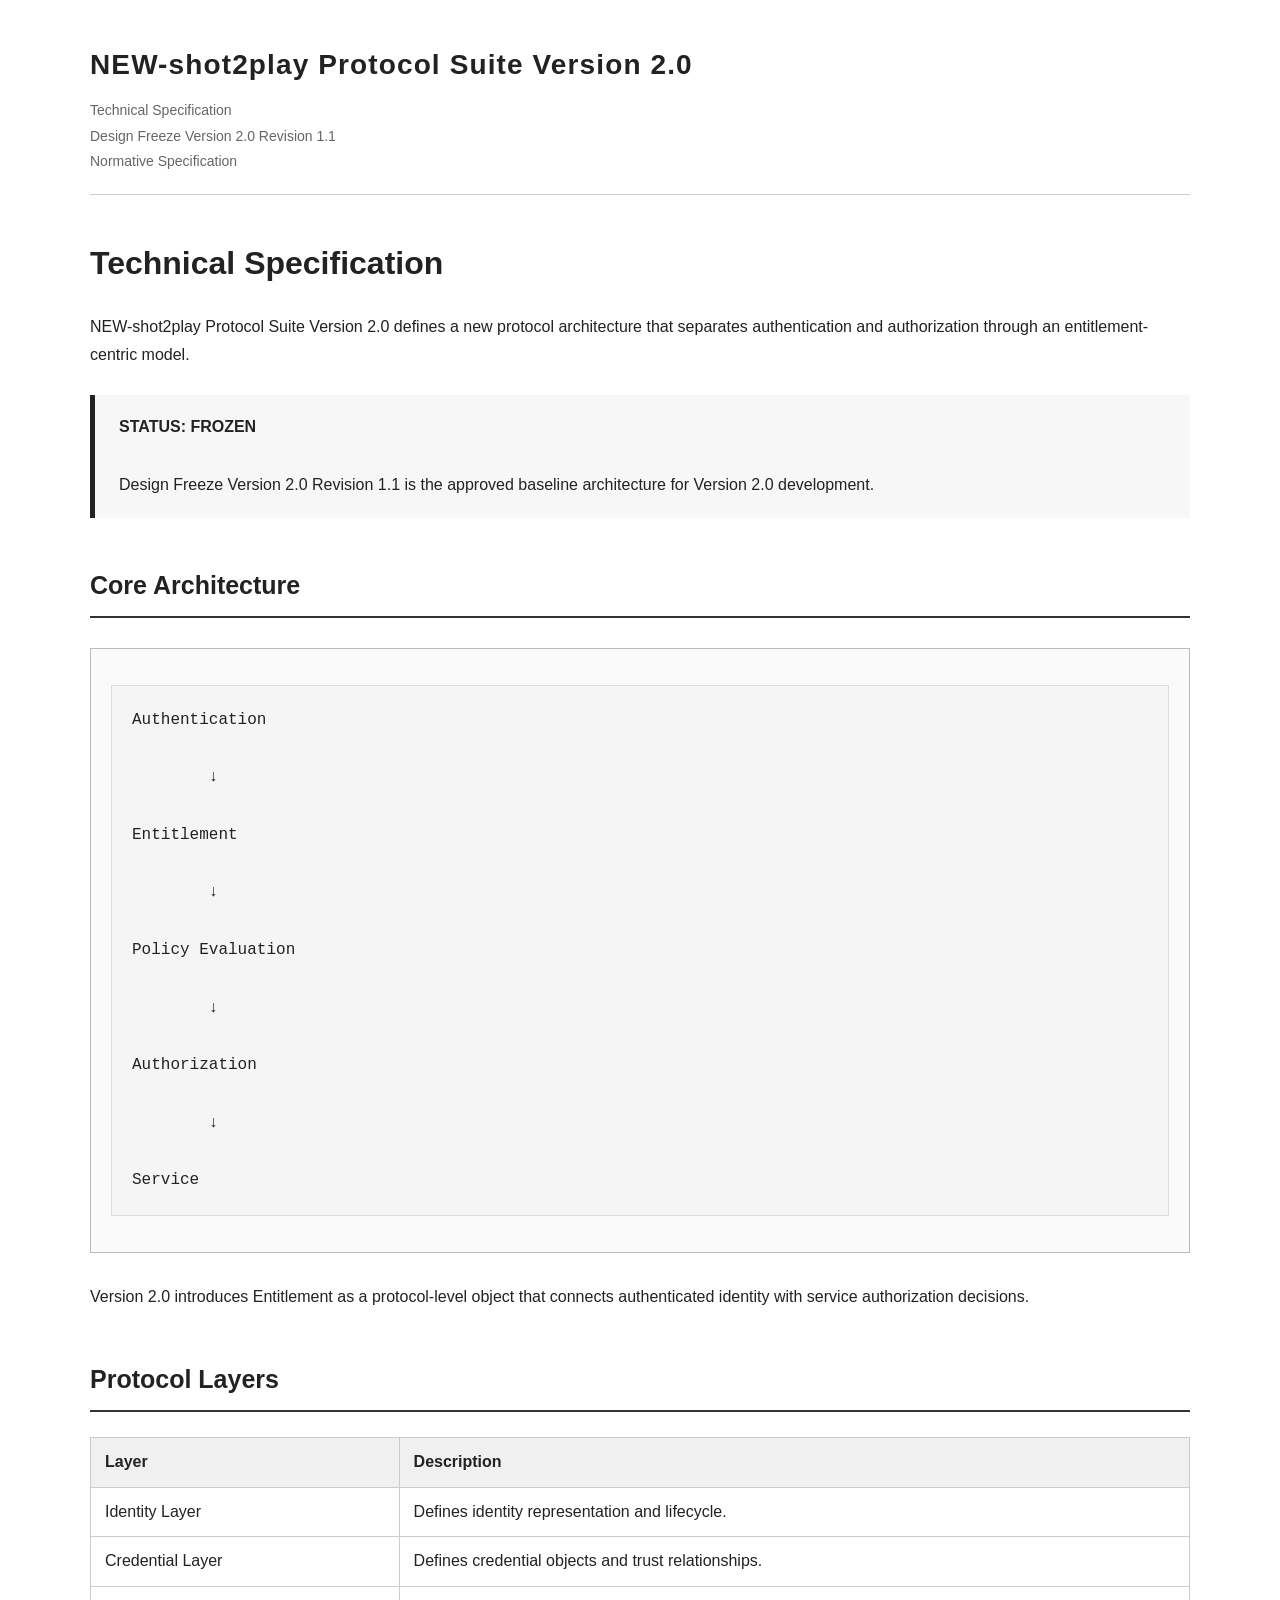
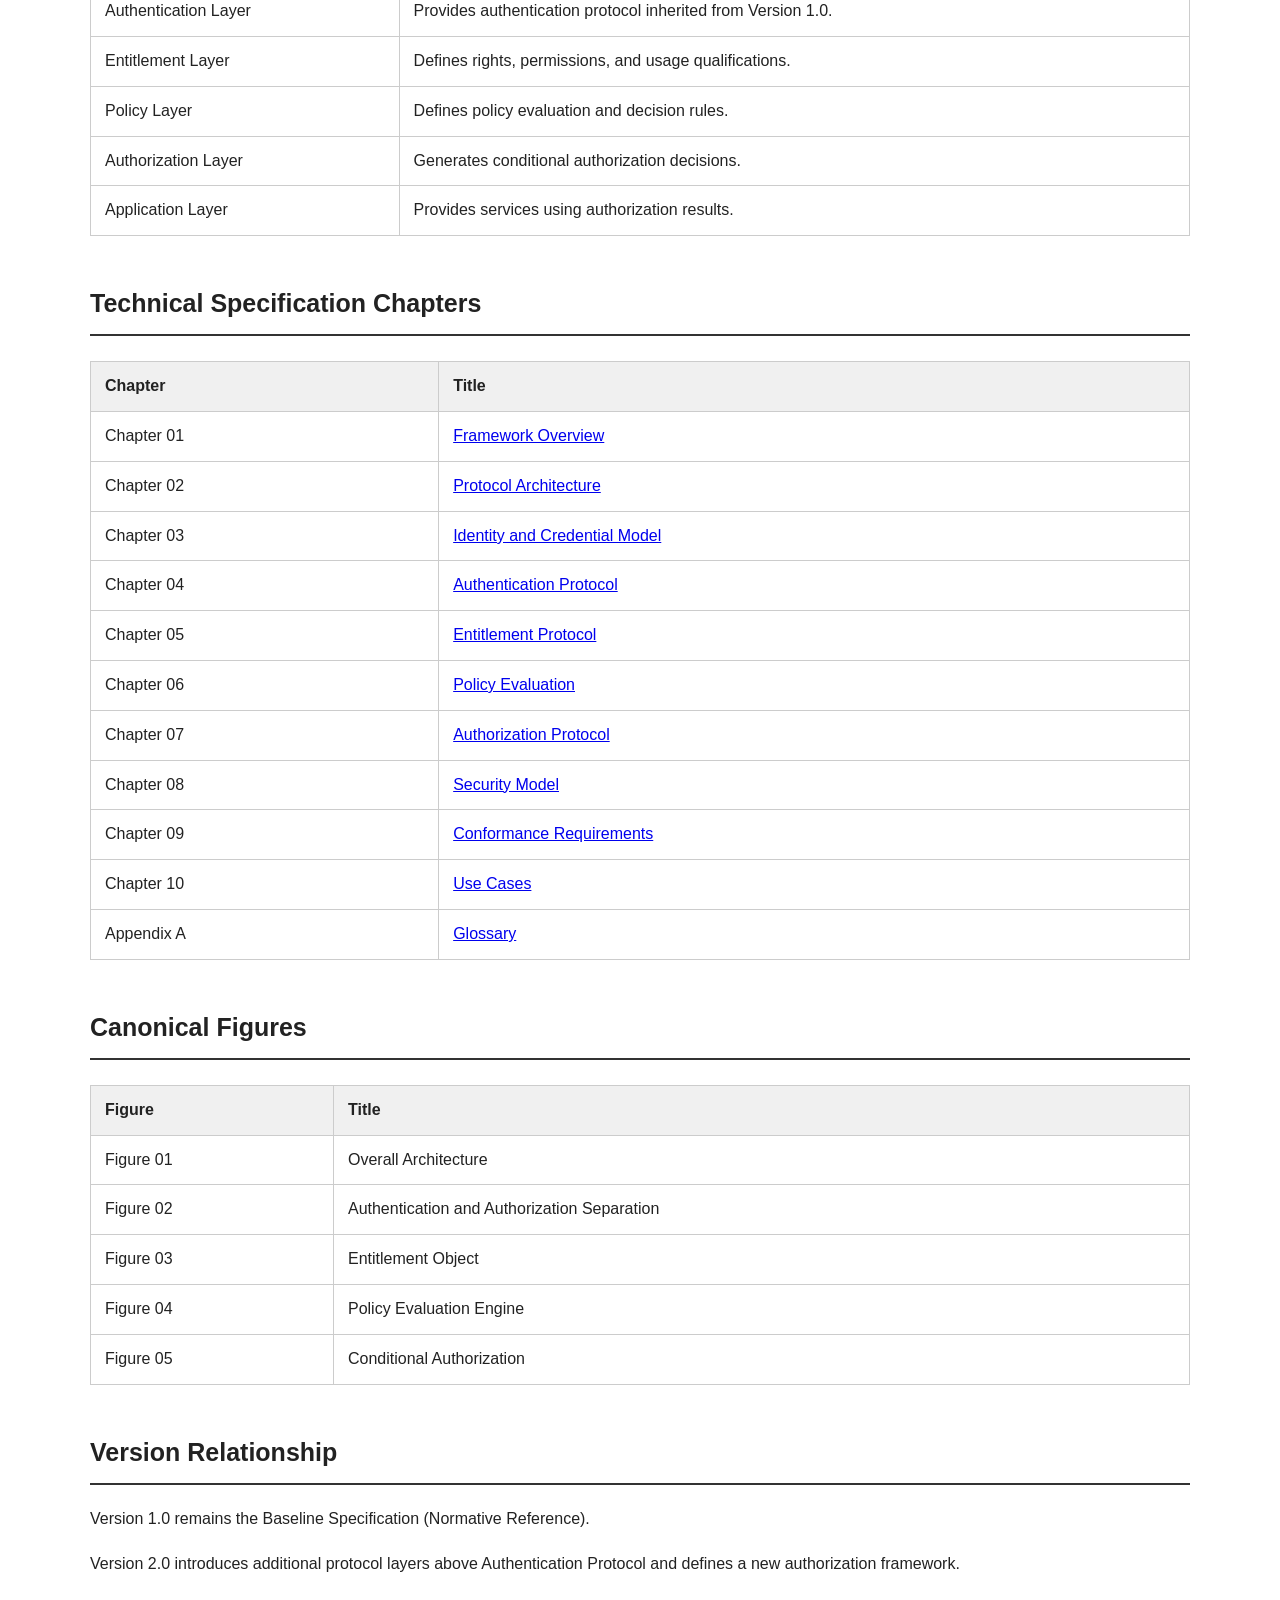
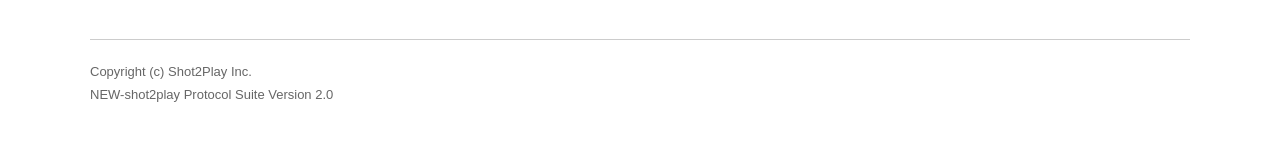
==== docs/index.html @ 6146052e "Create Version 2.0 technical specification index" ====
<!DOCTYPE html>
<html lang="en">

<head>

<meta charset="UTF-8">

<meta name="viewport" content="width=device-width, initial-scale=1.0">

<title>
NEW-shot2play Protocol Suite Version 2.0
</title>

<link rel="stylesheet" href="../css/patent.css">

</head>


<body>


<div class="container">


<header class="spec-header">

<div class="spec-title">
NEW-shot2play Protocol Suite Version 2.0
</div>

<div class="spec-version">
Technical Specification<br>
Design Freeze Version 2.0 Revision 1.1<br>
Normative Specification
</div>

</header>



<section>


<h1>
Technical Specification
</h1>


<p>
NEW-shot2play Protocol Suite Version 2.0 defines a new protocol
architecture that separates authentication and authorization through
an entitlement-centric model.
</p>


<div class="normative must">

<strong>STATUS: FROZEN</strong><br><br>

Design Freeze Version 2.0 Revision 1.1 is the approved baseline
architecture for Version 2.0 development.

</div>


</section>




<section>


<h2>
Core Architecture
</h2>


<div class="object-definition">


<pre>
Authentication

        ↓

Entitlement

        ↓

Policy Evaluation

        ↓

Authorization

        ↓

Service
</pre>


</div>


<p>
Version 2.0 introduces Entitlement as a protocol-level object that
connects authenticated identity with service authorization decisions.
</p>


</section>





<section>


<h2>
Protocol Layers
</h2>


<table>

<tr>
<th>
Layer
</th>

<th>
Description
</th>
</tr>


<tr>
<td>
Identity Layer
</td>

<td>
Defines identity representation and lifecycle.
</td>
</tr>


<tr>
<td>
Credential Layer
</td>

<td>
Defines credential objects and trust relationships.
</td>
</tr>


<tr>
<td>
Authentication Layer
</td>

<td>
Provides authentication protocol inherited from Version 1.0.
</td>
</tr>


<tr>
<td>
Entitlement Layer
</td>

<td>
Defines rights, permissions, and usage qualifications.
</td>
</tr>


<tr>
<td>
Policy Layer
</td>

<td>
Defines policy evaluation and decision rules.
</td>
</tr>


<tr>
<td>
Authorization Layer
</td>

<td>
Generates conditional authorization decisions.
</td>
</tr>


<tr>
<td>
Application Layer
</td>

<td>
Provides services using authorization results.
</td>
</tr>


</table>


</section>






<section>


<h2>
Technical Specification Chapters
</h2>


<table>


<tr>
<th>
Chapter
</th>

<th>
Title
</th>

</tr>


<tr>
<td>
Chapter 01
</td>

<td>
<a href="chapter01_framework_overview.html">
Framework Overview
</a>
</td>
</tr>


<tr>
<td>
Chapter 02
</td>

<td>
<a href="chapter02_protocol_architecture.html">
Protocol Architecture
</a>
</td>
</tr>


<tr>
<td>
Chapter 03
</td>

<td>
<a href="chapter03_identity_credential_model.html">
Identity and Credential Model
</a>
</td>
</tr>


<tr>
<td>
Chapter 04
</td>

<td>
<a href="chapter04_authentication_protocol.html">
Authentication Protocol
</a>
</td>
</tr>


<tr>
<td>
Chapter 05
</td>

<td>
<a href="chapter05_entitlement_protocol.html">
Entitlement Protocol
</a>
</td>
</tr>


<tr>
<td>
Chapter 06
</td>

<td>
<a href="chapter06_policy_evaluation.html">
Policy Evaluation
</a>
</td>
</tr>


<tr>
<td>
Chapter 07
</td>

<td>
<a href="chapter07_authorization_protocol.html">
Authorization Protocol
</a>
</td>
</tr>


<tr>
<td>
Chapter 08
</td>

<td>
<a href="chapter08_security_model.html">
Security Model
</a>
</td>
</tr>


<tr>
<td>
Chapter 09
</td>

<td>
<a href="chapter09_conformance.html">
Conformance Requirements
</a>
</td>
</tr>


<tr>
<td>
Chapter 10
</td>

<td>
<a href="chapter10_use_cases.html">
Use Cases
</a>
</td>
</tr>


<tr>
<td>
Appendix A
</td>

<td>
<a href="appendix_a_glossary.html">
Glossary
</a>
</td>
</tr>


</table>


</section>






<section>


<h2>
Canonical Figures
</h2>


<table>

<tr>
<th>
Figure
</th>

<th>
Title
</th>
</tr>


<tr>
<td>
Figure 01
</td>

<td>
Overall Architecture
</td>
</tr>


<tr>
<td>
Figure 02
</td>

<td>
Authentication and Authorization Separation
</td>
</tr>


<tr>
<td>
Figure 03
</td>

<td>
Entitlement Object
</td>
</tr>


<tr>
<td>
Figure 04
</td>

<td>
Policy Evaluation Engine
</td>
</tr>


<tr>
<td>
Figure 05
</td>

<td>
Conditional Authorization
</td>
</tr>


</table>


</section>






<section>


<h2>
Version Relationship
</h2>


<p>

Version 1.0 remains the Baseline Specification
(Normative Reference).

</p>


<p>

Version 2.0 introduces additional protocol layers above
Authentication Protocol and defines a new authorization framework.

</p>


</section>






<footer class="spec-footer">

Copyright (c) Shot2Play Inc.<br>

NEW-shot2play Protocol Suite Version 2.0

</footer>



</div>


</body>

</html>
---- css/patent.css ----
/*
============================================================
NEW-shot2play Protocol Suite Version 2.0

Technical Specification Style Sheet

Revision:
Design Freeze Version 2.0 Revision 1.1

Purpose:
RFC-style normative specification document styling

Copyright (c) Shot2Play Inc.
============================================================
*/


/* ==========================================================
   Base Document
   ========================================================== */

html {
    scroll-behavior: smooth;
}


body {
    margin: 0;
    padding: 0;

    font-family:
        "Noto Sans JP",
        "Helvetica Neue",
        Arial,
        sans-serif;

    background-color: #ffffff;

    color: #222222;

    line-height: 1.8;

    font-size: 16px;
}


/* ==========================================================
   Main Container
   ========================================================== */

.container {

    max-width: 1100px;

    margin: 0 auto;

    padding: 40px 60px;

}


/* ==========================================================
   Header
   ========================================================== */

.spec-header {

    border-bottom: 1px solid #cccccc;

    padding-bottom: 20px;

    margin-bottom: 40px;

}


.spec-title {

    font-size: 28px;

    font-weight: 700;

    letter-spacing: 0.04em;

}


.spec-version {

    margin-top: 8px;

    font-size: 14px;

    color: #666666;

}


/* ==========================================================
   Chapter Navigation
   ========================================================== */

.chapter-nav {

    display: flex;

    justify-content: space-between;

    align-items: center;

    margin: 25px 0;

    padding: 12px 20px;

    border-top: 1px solid #dddddd;

    border-bottom: 1px solid #dddddd;

}


.chapter-nav a {

    text-decoration: none;

    color: #333333;

    font-weight: 600;

}


.chapter-nav a:hover {

    text-decoration: underline;

}


/* ==========================================================
   Headings
   ========================================================== */

h1 {

    font-size: 32px;

    margin-top: 40px;

    margin-bottom: 20px;

}


h2 {

    font-size: 25px;

    margin-top: 45px;

    padding-bottom: 8px;

    border-bottom: 2px solid #333333;

}


h3 {

    font-size: 20px;

    margin-top: 30px;

}


/* ==========================================================
   Normative Language
   ========================================================== */

.normative {

    padding: 18px 24px;

    margin: 25px 0;

    border-left: 5px solid #333333;

    background-color: #f7f7f7;

}


.must {

    border-left-color: #222222;

}


.should {

    border-left-color: #555555;

}


.may {

    border-left-color: #888888;

}


/* ==========================================================
   Code / Protocol Objects
   ========================================================== */

code {

    font-family:

        "JetBrains Mono",
        "Consolas",
        monospace;

    background-color: #f2f2f2;

    padding: 2px 6px;

    border-radius: 4px;

}


pre {

    background-color: #f5f5f5;

    padding: 20px;

    overflow-x: auto;

    border: 1px solid #dddddd;

}


/* ==========================================================
   Tables
   ========================================================== */

table {

    width: 100%;

    border-collapse: collapse;

    margin: 25px 0;

}


th {

    background-color: #f0f0f0;

    font-weight: 700;

}


th,
td {

    border: 1px solid #cccccc;

    padding: 10px 14px;

    text-align: left;

}


/* ==========================================================
   Figures
   ========================================================== */

.figure-container {

    text-align: center;

    margin: 40px 0;

}


.figure-container img {

    max-width: 100%;

    height: auto;

}


.figure-caption {

    margin-top: 10px;

    font-size: 14px;

    color: #555555;

}


/* ==========================================================
   Object Definition Box
   ========================================================== */

.object-definition {

    border: 1px solid #bbbbbb;

    padding: 20px;

    margin: 30px 0;

    background-color: #fafafa;

}


.object-title {

    font-weight: 700;

    font-size: 18px;

}


/* ==========================================================
   Footer
   ========================================================== */

.spec-footer {

    margin-top: 60px;

    padding-top: 20px;

    border-top: 1px solid #cccccc;

    font-size: 13px;

    color: #666666;

}


/* ==========================================================
   Print Support
   ========================================================== */

@media print {

    body {

        font-size: 12pt;

    }


    .chapter-nav {

        display: none;

    }


    .container {

        max-width: none;

        padding: 20px;

    }

}
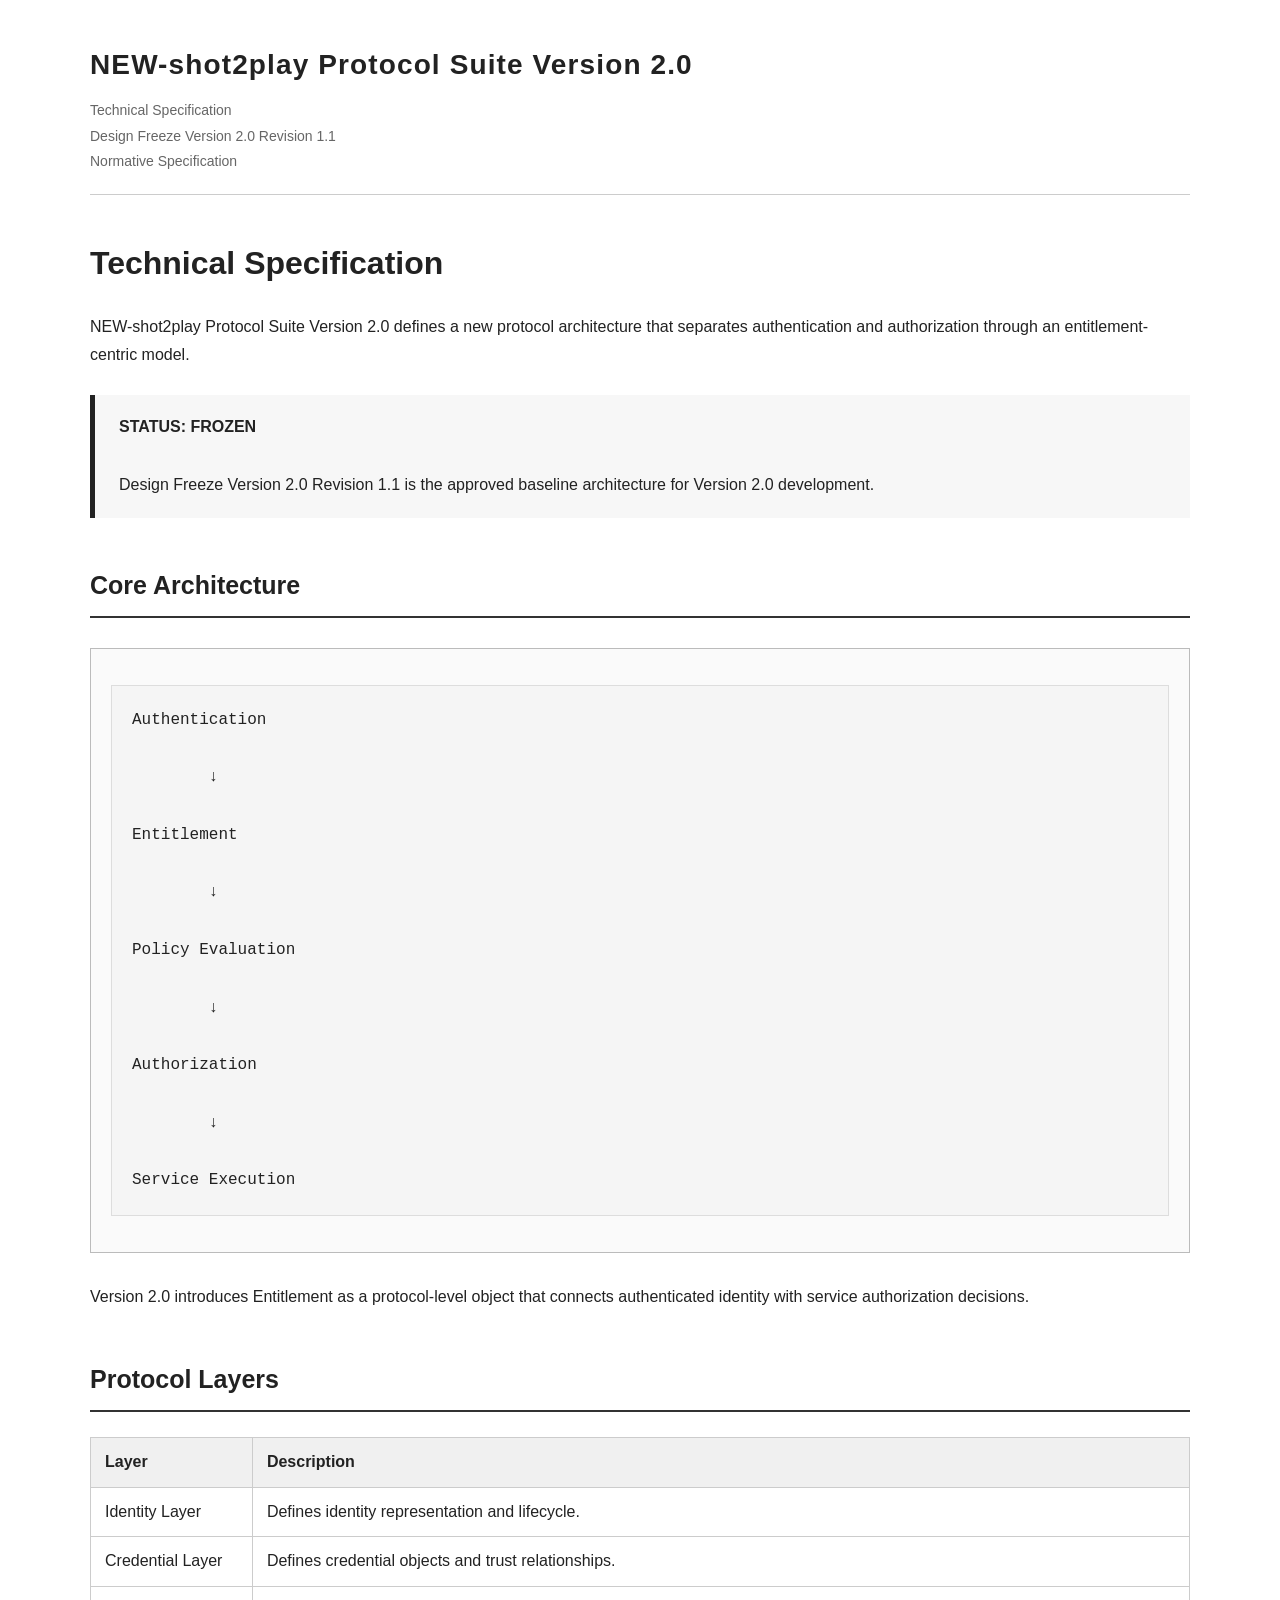
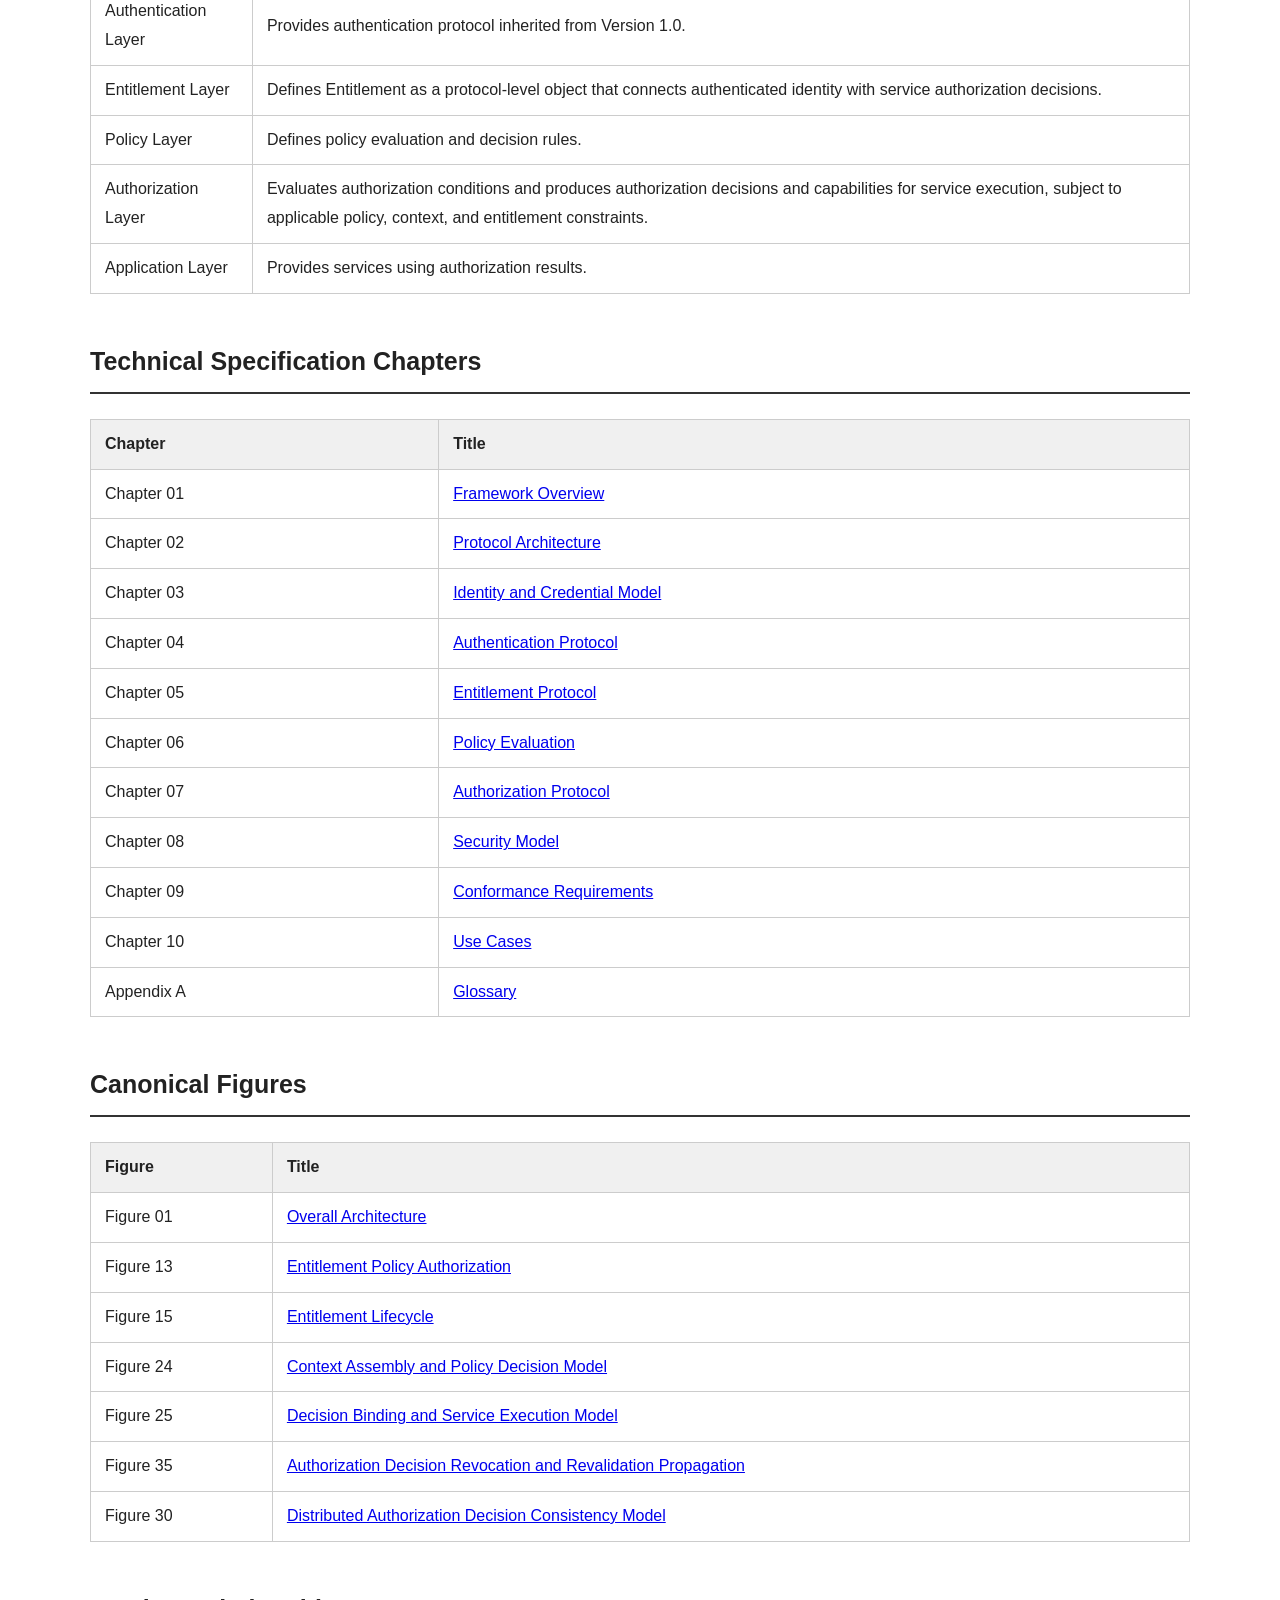
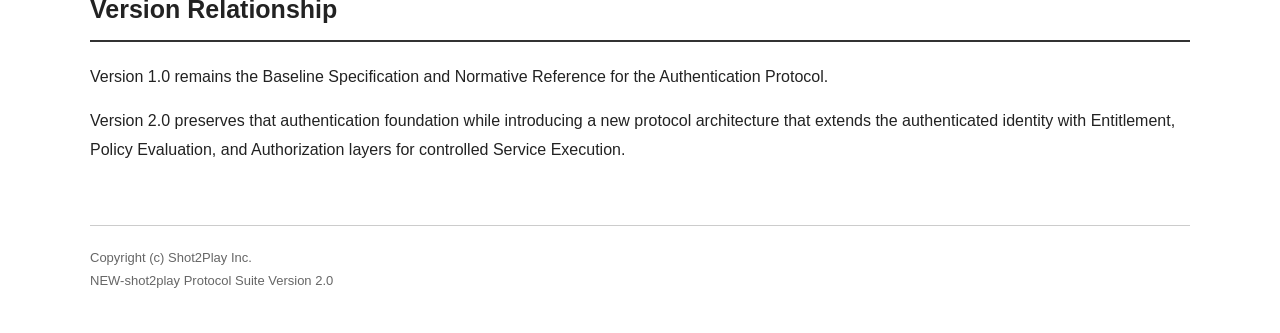
==== commit 9bf1df89: "Update Version 2.0 index and canonical figures" ====
--- a/docs/index.html
+++ b/docs/index.html
@@ -96,7 +96,7 @@
 
         ↓
 
-Service
+Service Execution
 </pre>
 
 
@@ -175,7 +175,8 @@
 </td>
 
 <td>
-Defines rights, permissions, and usage qualifications.
+Defines Entitlement as a protocol-level object that connects
+authenticated identity with service authorization decisions.
 </td>
 </tr>
 
@@ -197,7 +198,9 @@
 </td>
 
 <td>
-Generates conditional authorization decisions.
+Evaluates authorization conditions and produces authorization
+decisions and capabilities for service execution, subject to
+applicable policy, context, and entitlement constraints.
 </td>
 </tr>
 
@@ -426,51 +429,87 @@
 </td>
 
 <td>
+<a href="../figures/figure01_overall_architecture.svg">
 Overall Architecture
-</td>
-</tr>
-
-
-<tr>
-<td>
-Figure 02
-</td>
-
-<td>
-Authentication and Authorization Separation
-</td>
-</tr>
-
-
-<tr>
-<td>
-Figure 03
-</td>
-
-<td>
-Entitlement Object
-</td>
-</tr>
-
-
-<tr>
-<td>
-Figure 04
-</td>
-
-<td>
-Policy Evaluation Engine
-</td>
-</tr>
-
-
-<tr>
-<td>
-Figure 05
-</td>
-
-<td>
-Conditional Authorization
+</a>
+</td>
+</tr>
+
+
+<tr>
+<td>
+Figure 13
+</td>
+
+<td>
+<a href="../figures/figure13_entitlement_policy_authorization.svg">
+Entitlement Policy Authorization
+</a>
+</td>
+</tr>
+
+
+<tr>
+<td>
+Figure 15
+</td>
+
+<td>
+<a href="../figures/figure15_entitlement_lifecycle.svg">
+Entitlement Lifecycle
+</a>
+</td>
+</tr>
+
+
+<tr>
+<td>
+Figure 24
+</td>
+
+<td>
+<a href="../figures/figure24_context_assembly_policy_decision.svg">
+Context Assembly and Policy Decision Model
+</a>
+</td>
+</tr>
+
+
+<tr>
+<td>
+Figure 25
+</td>
+
+<td>
+<a href="../figures/figure25_decision_binding_service_execution.svg">
+Decision Binding and Service Execution Model
+</a>
+</td>
+</tr>
+
+
+<tr>
+<td>
+Figure 35
+</td>
+
+<td>
+<a href="../figures/figure35_authorization_decision_revocation_revalidation_propagation.svg">
+Authorization Decision Revocation and Revalidation Propagation
+</a>
+</td>
+</tr>
+
+
+<tr>
+<td>
+Figure 30
+</td>
+
+<td>
+<a href="../figures/figure30_distributed_authorization_decision_consistency.svg">
+Distributed Authorization Decision Consistency Model
+</a>
 </td>
 </tr>
 
@@ -495,16 +534,18 @@
 
 <p>
 
-Version 1.0 remains the Baseline Specification
-(Normative Reference).
+Version 1.0 remains the Baseline Specification and Normative Reference
+for the Authentication Protocol.
 
 </p>
 
 
 <p>
 
-Version 2.0 introduces additional protocol layers above
-Authentication Protocol and defines a new authorization framework.
+Version 2.0 preserves that authentication foundation while introducing
+a new protocol architecture that extends the authenticated identity
+with Entitlement, Policy Evaluation, and Authorization layers for
+controlled Service Execution.
 
 </p>
 
